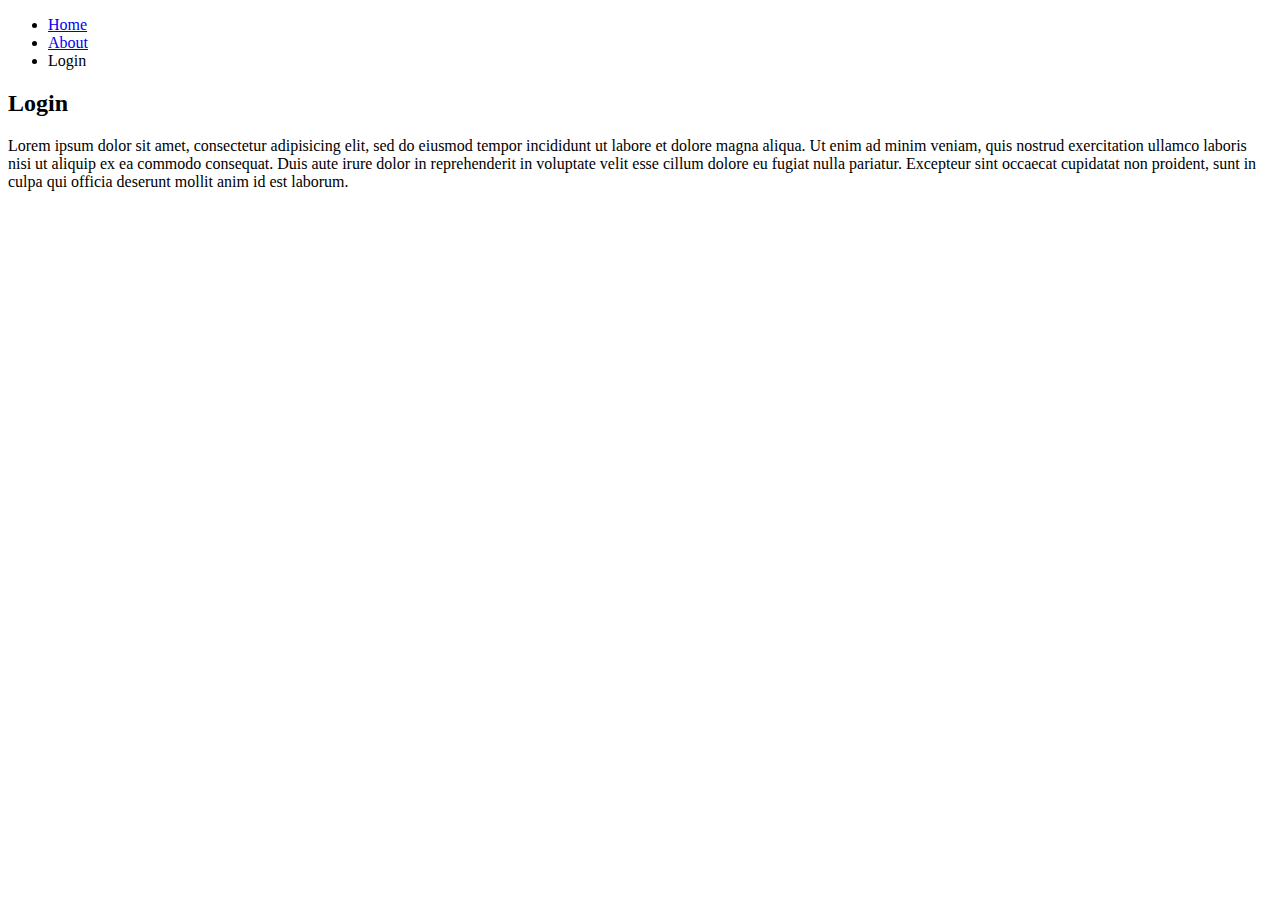
==== login.html @ a53d0c46 "uploading website" ====
<!DOCTYPE html>
<html>
<head>
	<title>My first website!</title>
</head>
<body>
	<header>
		<nav>
			<ul>
				<li><a href="index.html">Home</a></li>
				<li><a href="about.html">About</a></li>
				<li>Login</li>
			</ul>
		</nav>
	</header>
	<section>
		<h2>Login</h2>
		<p>Lorem ipsum dolor sit amet, consectetur adipisicing elit, sed do eiusmod
		tempor incididunt ut labore et dolore magna aliqua. Ut enim ad minim veniam,
		quis nostrud exercitation ullamco laboris nisi ut aliquip ex ea commodo
		consequat. Duis aute irure dolor in reprehenderit in voluptate velit esse
		cillum dolore eu fugiat nulla pariatur. Excepteur sint occaecat cupidatat non
		proident, sunt in culpa qui officia deserunt mollit anim id est laborum.</p>
	</section>
</body>
</html>
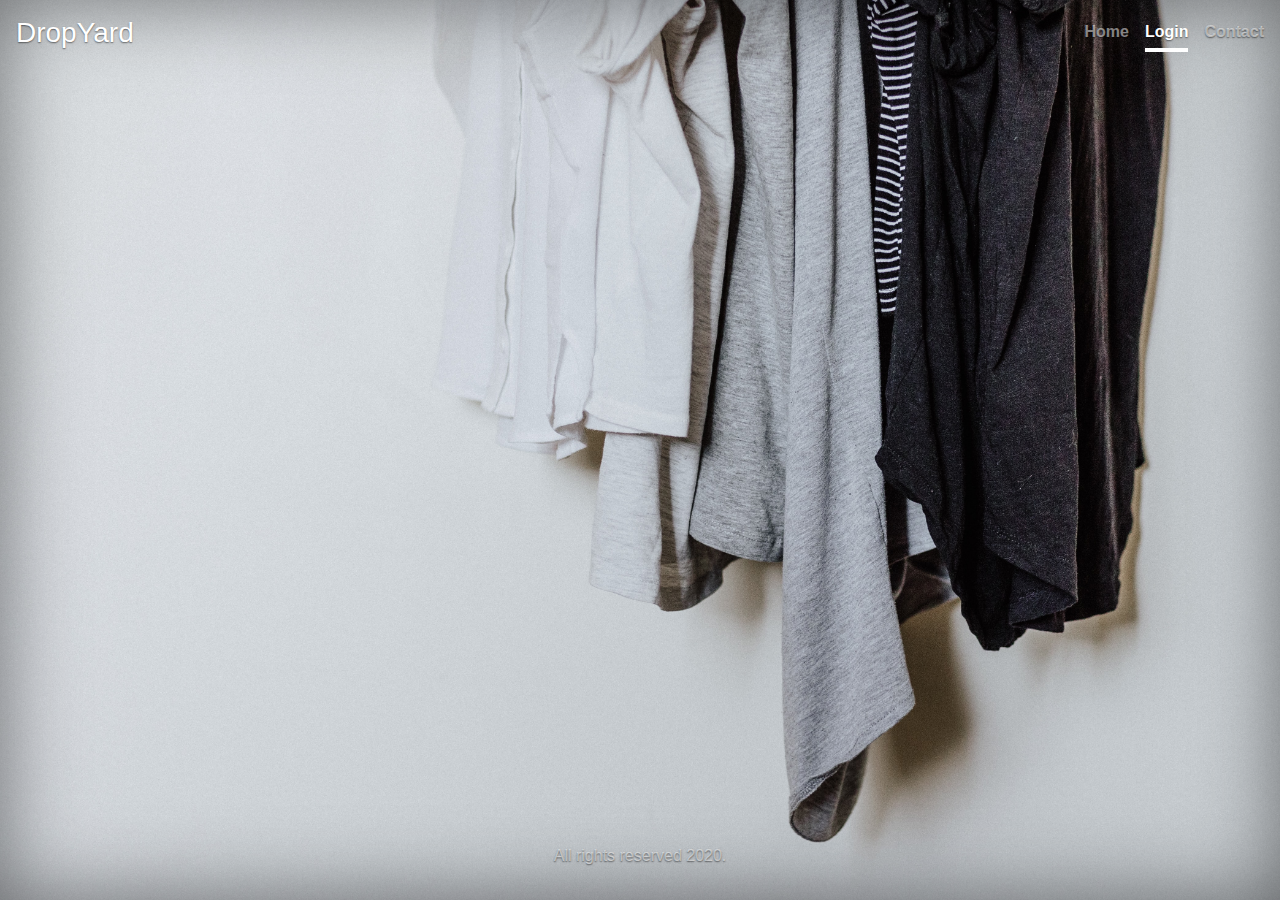
==== commit 8933a9d1: "Add files via upload" ====
--- a/login.html
+++ b/login.html
@@ -1,26 +1,37 @@
 <!DOCTYPE html>
 <html>
 <head>
-	<title>My first website!</title>
+	<title>Bootstrap</title>
+	<link rel="stylesheet" href="https://stackpath.bootstrapcdn.com/bootstrap/4.4.1/css/bootstrap.min.css" integrity="sha384-Vkoo8x4CGsO3+Hhxv8T/Q5PaXtkKtu6ug5TOeNV6gBiFeWPGFN9MuhOf23Q9Ifjh" crossorigin="anonymous">
+	<link rel="stylesheet" type="text/css" href="style.css">
 </head>
-<body>
-	<header>
-		<nav>
-			<ul>
-				<li><a href="index.html">Home</a></li>
-				<li><a href="about.html">About</a></li>
-				<li>Login</li>
-			</ul>
-		</nav>
-	</header>
-	<section>
-		<h2>Login</h2>
-		<p>Lorem ipsum dolor sit amet, consectetur adipisicing elit, sed do eiusmod
-		tempor incididunt ut labore et dolore magna aliqua. Ut enim ad minim veniam,
-		quis nostrud exercitation ullamco laboris nisi ut aliquip ex ea commodo
-		consequat. Duis aute irure dolor in reprehenderit in voluptate velit esse
-		cillum dolore eu fugiat nulla pariatur. Excepteur sint occaecat cupidatat non
-		proident, sunt in culpa qui officia deserunt mollit anim id est laborum.</p>
-	</section>
+
+<body class="text-center">
+    <div class="cover-container d-flex w-100 h-100 p-3 mx-auto flex-column">
+  <header class="masthead mb-auto">
+    <div class="inner">
+      <h3 class="masthead-brand">DropYard</h3>
+      <nav class="nav nav-masthead justify-content-center">
+        <a class="nav-link" href="index.html">Home</a>
+        <a class="nav-link active" href="login.html">Login</a>
+        <a class="nav-link" href="contact.html">Contact</a>
+      </nav>
+    </div>
+  </header>
+
+  
+  <footer class="mastfoot mt-auto">
+    <div class="inner">
+      <p>All rights reserved 2020.</p>
+    </div>
+  </footer>
+</div>
+
+
+
+
+<script src="https://code.jquery.com/jquery-3.4.1.slim.min.js" integrity="sha384-J6qa4849blE2+poT4WnyKhv5vZF5SrPo0iEjwBvKU7imGFAV0wwj1yYfoRSJoZ+n" crossorigin="anonymous"></script>
+<script src="https://cdn.jsdelivr.net/npm/popper.js@1.16.0/dist/umd/popper.min.js" integrity="sha384-Q6E9RHvbIyZFJoft+2mJbHaEWldlvI9IOYy5n3zV9zzTtmI3UksdQRVvoxMfooAo" crossorigin="anonymous"></script>
+<script src="https://stackpath.bootstrapcdn.com/bootstrap/4.4.1/js/bootstrap.min.js" integrity="sha384-wfSDF2E50Y2D1uUdj0O3uMBJnjuUD4Ih7YwaYd1iqfktj0Uod8GCExl3Og8ifwB6" crossorigin="anonymous"></script>
 </body>
 </html>--- a/style.css
+++ b/style.css
@@ -0,0 +1,112 @@
+/*/*
+ * Globals
+ */
+
+/* Links */
+a,
+a:focus,
+a:hover {
+  color: #fff;
+}
+
+/* Custom default button */
+.btn-secondary,
+.btn-secondary:hover,
+.btn-secondary:focus {
+  color: #333;
+  text-shadow: none; /* Prevent inheritance from `body` */
+  background-color: #fff;
+  border: .05rem solid #fff;
+  display: inline-block;
+}
+
+
+/*
+ * Base structure
+ */
+
+html,
+body {
+  height: 100%;
+  background-image: url(background_image.jpg);
+  background-size: cover;
+  background-blend-mode: 
+
+}
+
+body {
+  display: -ms-flexbox;
+  display: flex;
+  color: #fff;
+  text-shadow: 0 .05rem .1rem rgba(0, 0, 0, .5);
+  box-shadow: inset 0 0 5rem rgba(0, 0, 0, .5);
+}
+
+.cover-container {
+  max-width: 90rem;
+}
+
+
+/*
+ * Header
+ */
+.masthead {
+  margin-bottom: 2rem;
+}
+
+.masthead-brand {
+  margin-bottom: 0;
+}
+
+.nav-masthead .nav-link {
+  padding: .25rem 0;
+  font-weight: 700;
+  color: rgba(255, 255, 255, .5);
+  background-color: transparent;
+  border-bottom: .25rem solid transparent;
+}
+
+.nav-masthead .nav-link:hover,
+.nav-masthead .nav-link:focus {
+  border-bottom-color: rgba(255, 255, 255, .25);
+}
+
+.nav-masthead .nav-link + .nav-link {
+  margin-left: 1em;
+}
+
+.nav-masthead .active {
+  color: #fff;
+  border-bottom-color: #fff;
+}
+
+@media (min-width: 48em) {
+  .masthead-brand {
+    float: left;
+  }
+  .nav-masthead {
+    float: right;
+  }
+}
+
+
+/*
+ * Cover
+ */
+.cover {
+  padding: 0 1.5rem;
+}
+.cover .btn-lg {
+  padding: .75rem 1.25rem;
+  font-weight: 700;
+}
+
+
+/*
+ * Footer
+ */
+.mastfoot {
+  color: rgba(255, 255, 255, .5);
+}
+
+*/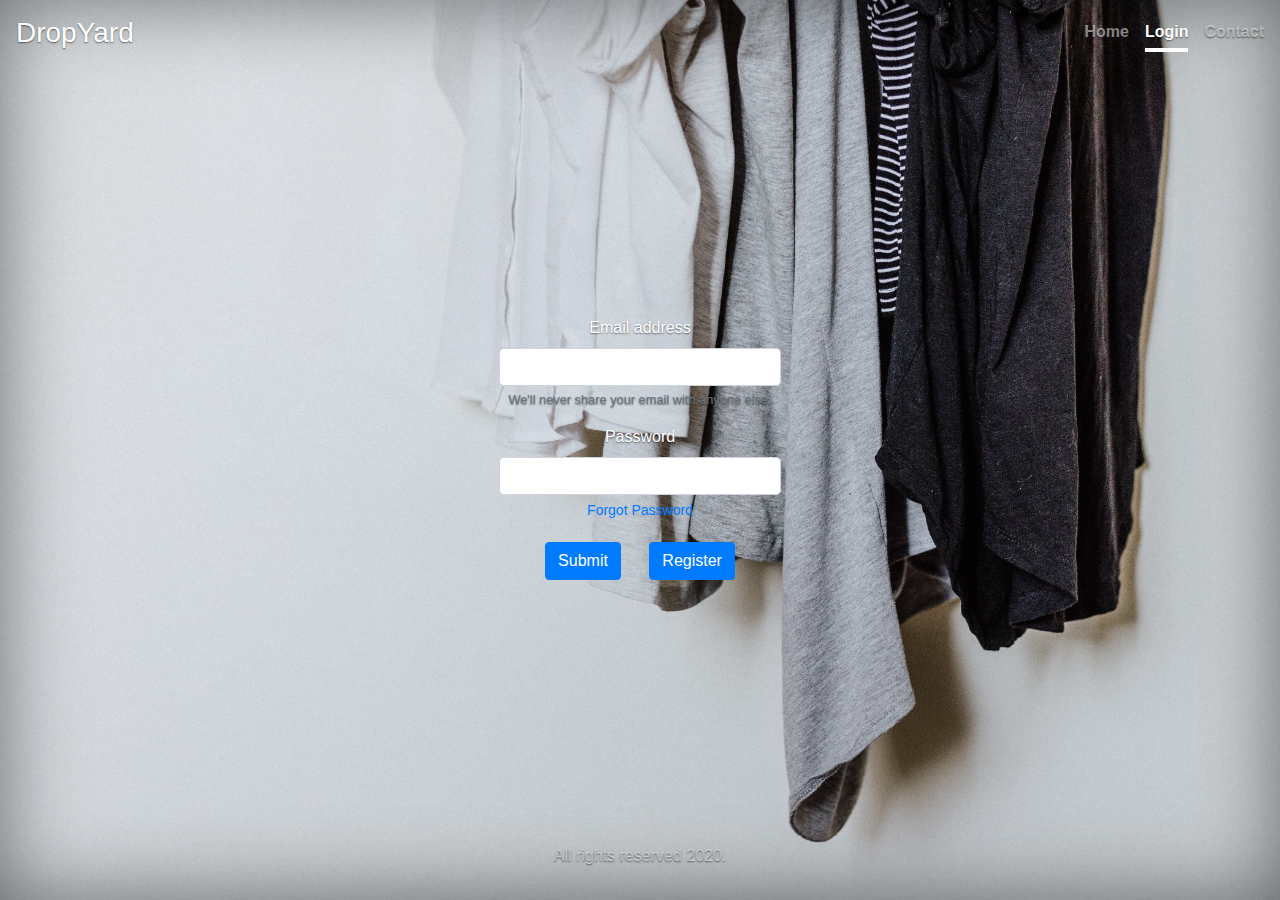
==== commit db387aa0: "added login form" ====
--- a/login.html
+++ b/login.html
@@ -19,6 +19,25 @@
     </div>
   </header>
 
+  <div class="container-fluid"> 
+    <form>
+      <div class="form-group">
+        <label for="exampleInputEmail1">Email address</label>
+        <input type="email" class="form-control" id="exampleInputEmail1" aria-describedby="emailHelp">
+        <small id="emailHelp" class="form-text text-muted">We'll never share your email with anyone else.</small>
+      </div>
+      <div class="form-group">
+        <label for="exampleInputPassword1">Password</label>
+        <input type="password" class="form-control" id="exampleInputPassword1">
+        <button type="button" class="btn btn-link btn-sm">Forgot Password</button>
+      </div>
+      
+      <div>
+        <button type="submit" class="btn btn-primary mr-4">Submit</button>
+        <button type="submit" class="btn btn-primary">Register</button>
+      </div>
+    </form>
+  </div>
   
   <footer class="mastfoot mt-auto">
     <div class="inner">
--- a/style.css
+++ b/style.css
@@ -109,4 +109,10 @@
   color: rgba(255, 255, 255, .5);
 }
 
-*/+.container-fluid{
+ width: 25%;
+}
+
+.btn btn-link{
+  font-size: 1em;
+}